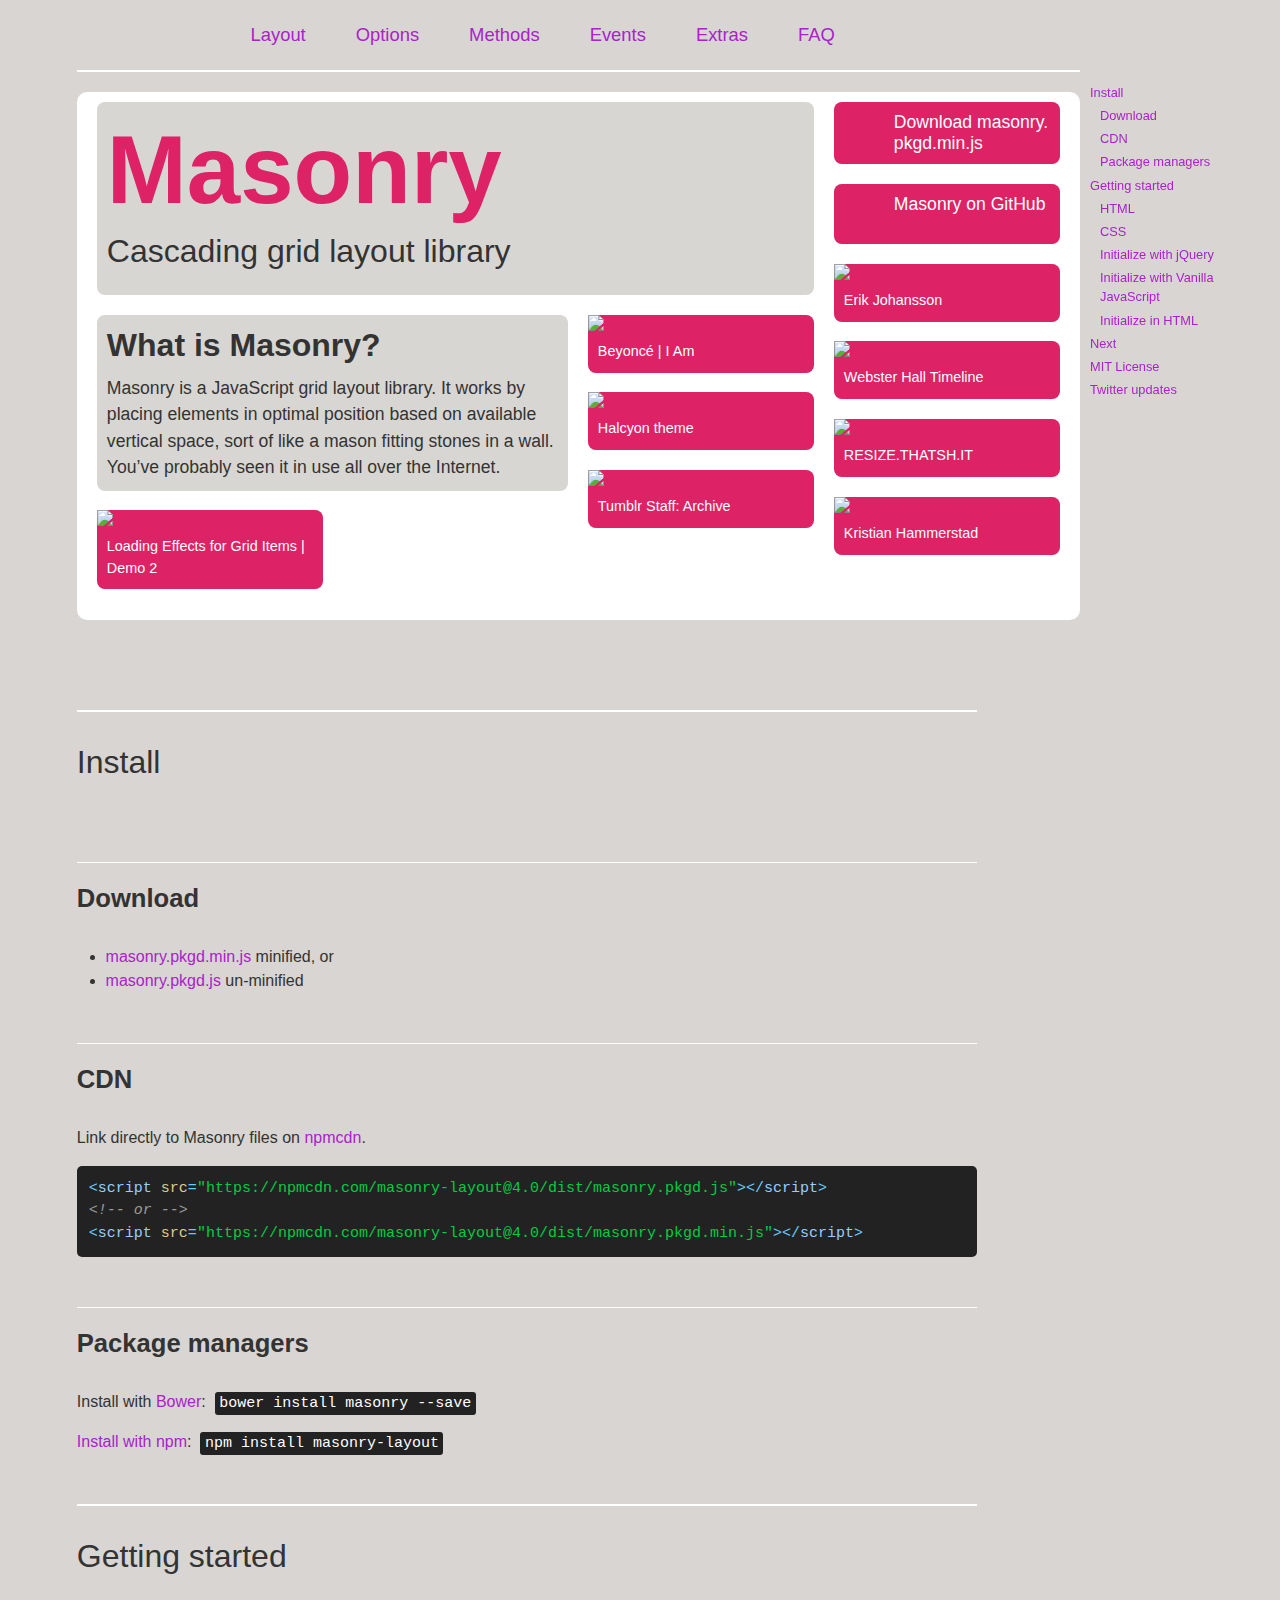
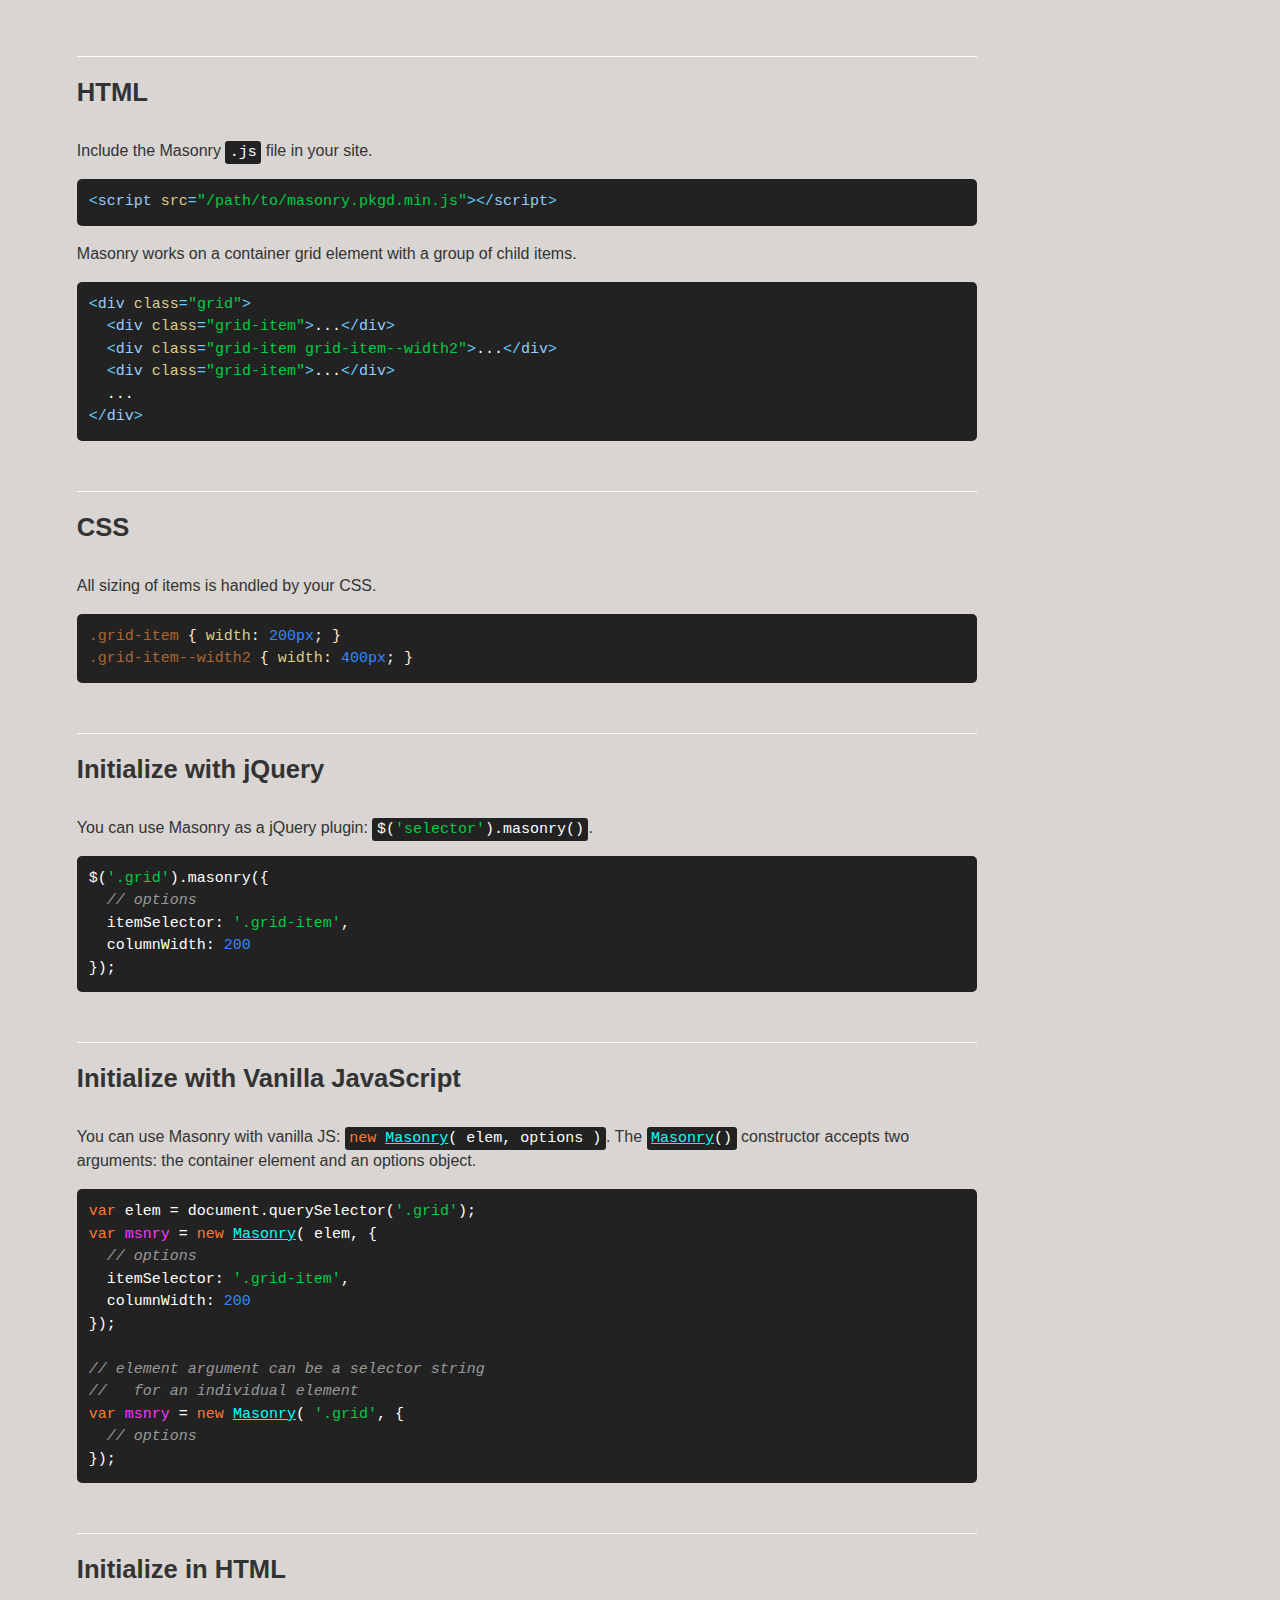
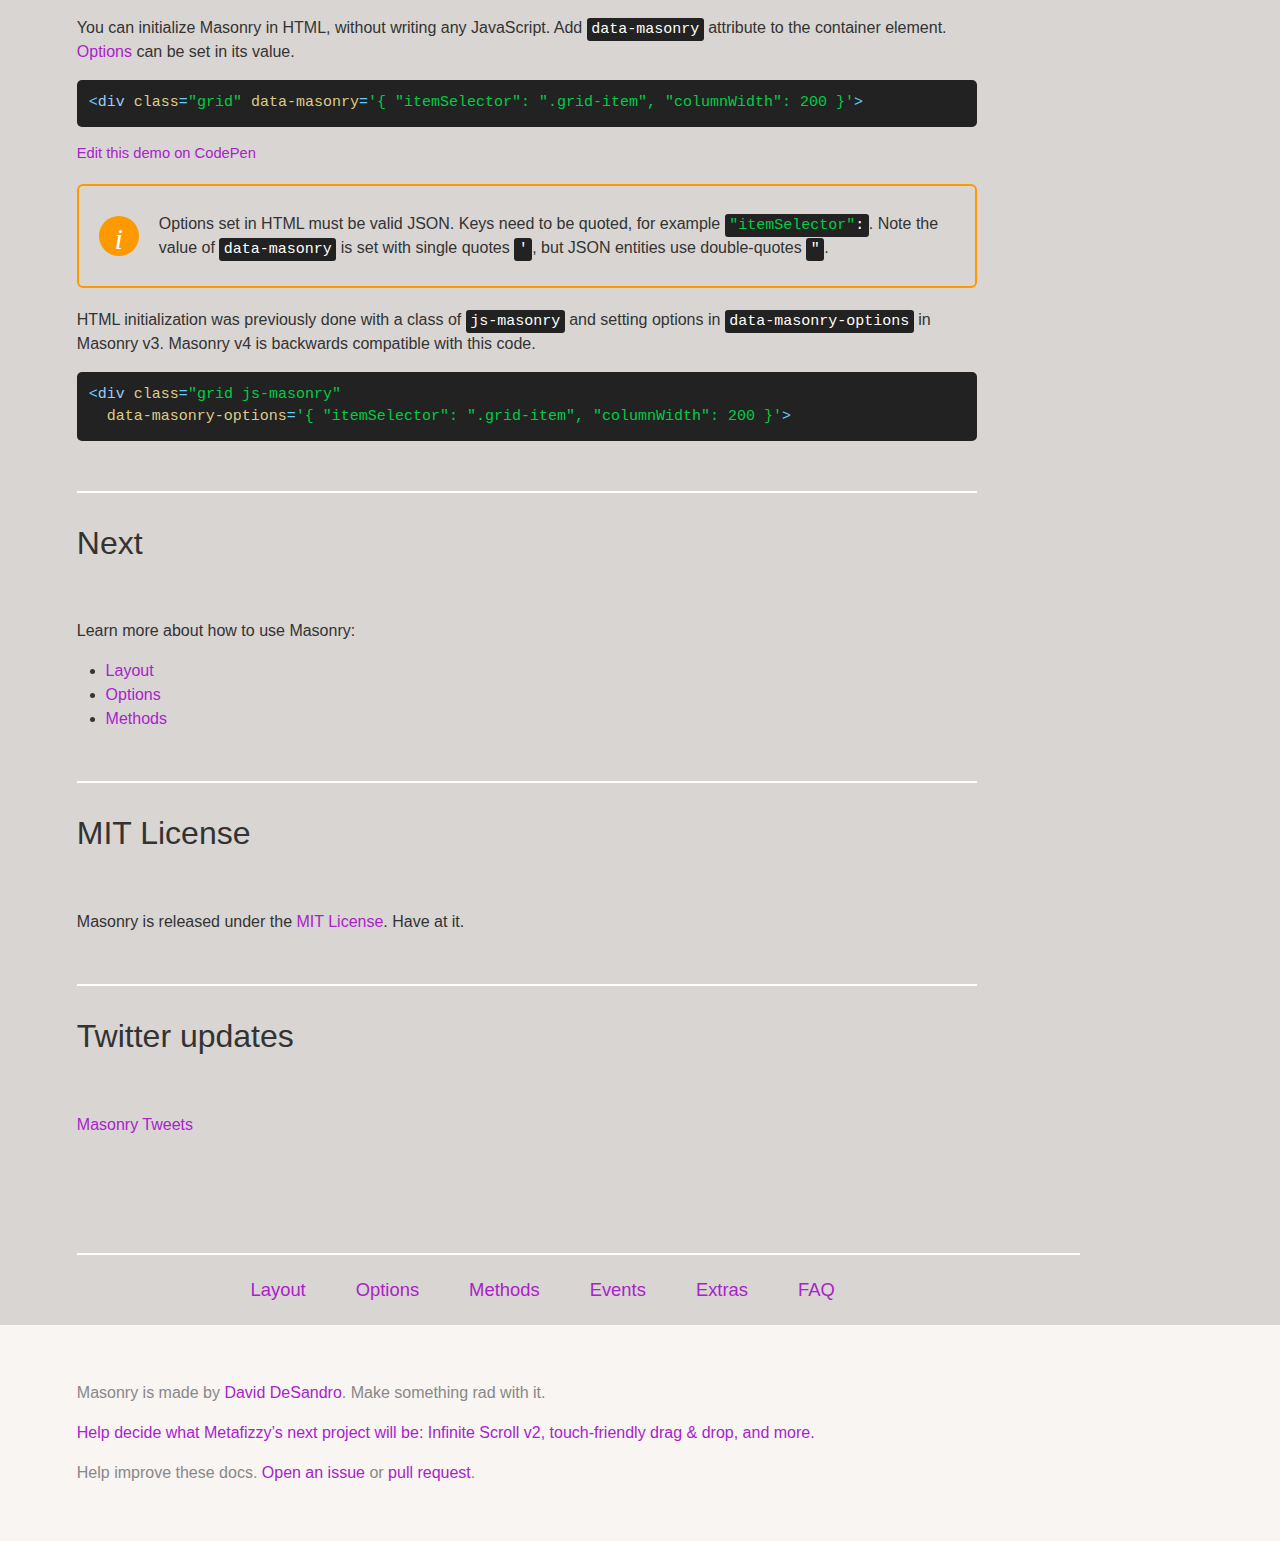
==== masonry-docs/masonry-docs/index.html @ 0791c3ae "mon portfolio" ====
<!doctype html>
<html class="export">
<head>
  <meta charset="utf-8">
  <meta http-equiv="X-UA-Compatible" content="IE=edge,chrome=1">
  <meta name="viewport" content="width=device-width">
  <meta name="description" content="Cascading grid layout library">

  <title>Masonry</title>

    <link rel="stylesheet" href="css/masonry-docs.css" media="screen">

</head>
<body class="page--index" data-page="index">

  <div class="site-nav">
    <div class="container">
      <ol class="site-nav__list">
        <li class="site-nav__item site-nav__item--homepage">
          <a href=".">Masonry</a></li>
        <li class="site-nav__item site-nav__item--layout">
          <a href="layout.html">Layout</a></li>
        <li class="site-nav__item site-nav__item--options">
          <a href="options.html">Options</a></li>
        <li class="site-nav__item site-nav__item--methods">
          <a href="methods.html">Methods</a></li>
        <li class="site-nav__item site-nav__item--events">
          <a href="events.html">Events</a></li>
        <li class="site-nav__item site-nav__item--extras">
          <a href="extras.html">Extras</a></li>
        <li class="site-nav__item site-nav__item--faq">
          <a href="faq.html">FAQ</a></li>
      </ol>
    </div>
  </div>

    <div class="hero" data-js-module="hero">
      <div class="container">
    
        <div class="hero-grid clearfix">
          <div class="hero-grid__grid-sizer"></div>
    
          <div class="hero-grid__item hero-grid__item--texty hero-grid__item--width3">
            <h1 class="hero__title">Masonry</h1>
            <p class="hero__tagline">Cascading grid layout library</p>
          </div>
    
          <div class="hero-grid__item">
            <a class="hero-grid__big-button" href="masonry.pkgd.min.js">
              <i class="icon icon-file-download"></i>
              Download masonry.&#x200B;pkgd.&#x200B;min.js
            </a>
          </div>
    
    
          <div class="hero-grid__item">
            <a class="hero-grid__big-button" href="https://github.com/desandro/masonry">
              <i class="icon icon-github"></i>
              Masonry on GitHub
            </a>
          </div>
    
          <div class="hero-grid__item hero-grid__item--texty hero-grid__item--width2">
            <h2 class="hero__what-is-title">What is Masonry?</h2>
            <p class="hero__what-is-description">Masonry is a JavaScript grid layout library. It works by placing elements in optimal position based on available vertical space, sort of like a mason fitting stones in a wall. You&#x2019;ve probably seen it in use all over the Internet.</p>
          </div>
    
        </div> 
    
      </div> 
    
    </div> 

  <div id="content" class="content container">


    <ul class="page-nav">
<li class="page-nav__item page-nav__item--h2"><a href="#install">Install</a></li>
<li class="page-nav__item page-nav__item--h3"><a href="#download">Download</a></li>
<li class="page-nav__item page-nav__item--h3"><a href="#cdn">CDN</a></li>
<li class="page-nav__item page-nav__item--h3"><a href="#package-managers">Package managers</a></li>
<li class="page-nav__item page-nav__item--h2"><a href="#getting-started">Getting started</a></li>
<li class="page-nav__item page-nav__item--h3"><a href="#html">HTML</a></li>
<li class="page-nav__item page-nav__item--h3"><a href="#css">CSS</a></li>
<li class="page-nav__item page-nav__item--h3"><a href="#initialize-with-jquery">Initialize with jQuery</a></li>
<li class="page-nav__item page-nav__item--h3"><a href="#initialize-with-vanilla-javascript">Initialize with Vanilla JavaScript</a></li>
<li class="page-nav__item page-nav__item--h3"><a href="#initialize-in-html">Initialize in HTML</a></li>
<li class="page-nav__item page-nav__item--h2"><a href="#next">Next</a></li>
<li class="page-nav__item page-nav__item--h2"><a href="#mit-license">MIT License</a></li>
<li class="page-nav__item page-nav__item--h2"><a href="#twitter-updates">Twitter updates</a></li>
</ul>



<h2 id="install">Install</h2>


<h3 id="download">Download</h3>

<ul>
  <li>
    <a href="masonry.pkgd.min.js">masonry.pkgd.min.js</a> minified, or
  </li>
  <li>
    <a href="masonry.pkgd.js">masonry.pkgd.js</a> un-minified
  </li>
</ul>


<h3 id="cdn">CDN</h3>

<p>Link directly to Masonry files on <a href="https://npmcdn.com">npmcdn</a>.</p>

<pre><code class="html"><span class="tag">&lt;<span class="title">script</span> <span class="attribute">src</span>=<span class="value">&quot;https://npmcdn.com/masonry-layout@4.0/dist/masonry.pkgd.js&quot;</span>&gt;</span><span class="undefined"></span><span class="tag">&lt;/<span class="title">script</span>&gt;</span>
<span class="comment">&lt;!-- or --&gt;</span>
<span class="tag">&lt;<span class="title">script</span> <span class="attribute">src</span>=<span class="value">&quot;https://npmcdn.com/masonry-layout@4.0/dist/masonry.pkgd.min.js&quot;</span>&gt;</span><span class="undefined"></span><span class="tag">&lt;/<span class="title">script</span>&gt;</span>
</code></pre>


<h3 id="package-managers">Package managers</h3>

<p>Install with <a href="http://bower.io">Bower</a>: &#xA0;<code>bower install masonry --save</code></p>

<p><a href="https://www.npmjs.com/package/masonry-layout">Install with npm</a>: &#xA0;<code>npm install masonry-layout</code></p>


<h2 id="getting-started">Getting started</h2>


<h3 id="html">HTML</h3>

<p>Include the Masonry <code>.js</code> file in your site.</p>

<pre><code class="html"><span class="tag">&lt;<span class="title">script</span> <span class="attribute">src</span>=<span class="value">&quot;/path/to/masonry.pkgd.min.js&quot;</span>&gt;</span><span class="undefined"></span><span class="tag">&lt;/<span class="title">script</span>&gt;</span>
</code></pre>

<p>Masonry works on a container grid element with a group of child items.</p>

<pre><code class="html"><span class="tag">&lt;<span class="title">div</span> <span class="attribute">class</span>=<span class="value">&quot;grid&quot;</span>&gt;</span>
  <span class="tag">&lt;<span class="title">div</span> <span class="attribute">class</span>=<span class="value">&quot;grid-item&quot;</span>&gt;</span>...<span class="tag">&lt;/<span class="title">div</span>&gt;</span>
  <span class="tag">&lt;<span class="title">div</span> <span class="attribute">class</span>=<span class="value">&quot;grid-item grid-item--width2&quot;</span>&gt;</span>...<span class="tag">&lt;/<span class="title">div</span>&gt;</span>
  <span class="tag">&lt;<span class="title">div</span> <span class="attribute">class</span>=<span class="value">&quot;grid-item&quot;</span>&gt;</span>...<span class="tag">&lt;/<span class="title">div</span>&gt;</span>
  ...
<span class="tag">&lt;/<span class="title">div</span>&gt;</span>
</code></pre>


<h3 id="css">CSS</h3>

<p>All sizing of items is handled by your CSS.</p>

<pre><code class="css"><span class="class">.grid-item</span> <span class="rules">{ <span class="rule"><span class="attribute">width</span>:<span class="value"> <span class="number">200px</span></span></span>; }</span>
<span class="class">.grid-item--width2</span> <span class="rules">{ <span class="rule"><span class="attribute">width</span>:<span class="value"> <span class="number">400px</span></span></span>; }</span>
</code></pre>


<h3 id="initialize-with-jquery">Initialize with jQuery</h3>

<p>You can use Masonry as a jQuery plugin:
  <code>$(<span class="string">&apos;selector&apos;</span>).masonry()</code>.</p>

<pre><code class="js">$(<span class="string">&apos;.grid&apos;</span>).masonry({
  <span class="comment">// options</span>
  itemSelector: <span class="string">&apos;.grid-item&apos;</span>,
  columnWidth: <span class="number">200</span>
});
</code></pre>


<h3 id="initialize-with-vanilla-javascript">Initialize with Vanilla JavaScript</h3>

<p>You can use Masonry with vanilla JS:
  <code><span class="keyword">new</span> <span class="masonry_keyword">Masonry</span>( elem, options )</code>.
  The <code><span class="masonry_keyword">Masonry</span>()</code> constructor accepts two arguments: the container element and an options object.</p>

<pre><code class="js"><span class="keyword">var</span> elem = <span class="built_in">document</span>.querySelector(<span class="string">&apos;.grid&apos;</span>);
<span class="keyword">var</span> <span class="masonry_var">msnry</span> = <span class="keyword">new</span> <span class="masonry_keyword">Masonry</span>( elem, {
  <span class="comment">// options</span>
  itemSelector: <span class="string">&apos;.grid-item&apos;</span>,
  columnWidth: <span class="number">200</span>
});

<span class="comment">// element argument can be a selector string</span>
<span class="comment">//   for an individual element</span>
<span class="keyword">var</span> <span class="masonry_var">msnry</span> = <span class="keyword">new</span> <span class="masonry_keyword">Masonry</span>( <span class="string">&apos;.grid&apos;</span>, {
  <span class="comment">// options</span>
});
</code></pre>


<h3 id="initialize-in-html">Initialize in HTML</h3>

<p>You can initialize Masonry in HTML, without writing any JavaScript. Add <code>data-masonry</code> attribute to the container element. <a href="options.html">Options</a> can be set in its value.</p>

<pre><code class="html"><span class="tag">&lt;<span class="title">div</span> <span class="attribute">class</span>=<span class="value">&quot;grid&quot;</span> <span class="attribute">data-masonry</span>=<span class="value">&apos;{ &quot;itemSelector&quot;: &quot;.grid-item&quot;, &quot;columnWidth&quot;: 200 }&apos;</span>&gt;</span>
</code></pre>

<p class="edit-demo">
    <a href="http://codepen.io/desandro/pen/vLeBLV">Edit this demo on CodePen</a>
</p>

<div class="call-out">
  <p>Options set in HTML must be valid JSON. Keys need to be quoted, for example <code><span class="string">&quot;itemSelector&quot;</span>:</code>. Note the value of <code>data-masonry</code> is set with single quotes <code>&apos;</code>, but JSON entities use double-quotes <code>&quot;</code>.</p>
</div>

<p>HTML initialization was previously done with a class of <code>js-masonry</code> and setting options in <code>data-masonry-options</code> in Masonry v3. Masonry v4 is backwards compatible with this code.</p>

<pre><code class="html"><span class="tag">&lt;<span class="title">div</span> <span class="attribute">class</span>=<span class="value">&quot;grid js-masonry&quot;</span>
  <span class="attribute">data-masonry-options</span>=<span class="value">&apos;{ &quot;itemSelector&quot;: &quot;.grid-item&quot;, &quot;columnWidth&quot;: 200 }&apos;</span>&gt;</span>
</code></pre>

<h2 id="next">Next</h2>

<p>Learn more about how to use Masonry:</p>

<ul>
  <li><a href="layout.html">Layout</a></li>
  <li><a href="options.html">Options</a></li>
  <li><a href="methods.html">Methods</a></li>
</ul>


<h2 id="mit-license">MIT License</h2>

<p>Masonry is released under the <a href="http://desandro.mit-license.org/">MIT License</a>. Have at it.</p>



<h2 id="twitter-updates">Twitter updates</h2>

<p><a class="twitter-timeline" href="https://twitter.com/search?q=masonry+from%3Ametafizzyco%2C+OR+from%3Adesandro" data-widget-id="502211983844704256">Masonry Tweets</a></p>
<script>!function(d,s,id){var js,fjs=d.getElementsByTagName(s)[0],p=/^http:/.test(d.location)?'http':'https';if(!d.getElementById(id)){js=d.createElement(s);js.id=id;js.src=p+"://platform.twitter.com/widgets.js";fjs.parentNode.insertBefore(js,fjs);}}(document,"script","twitter-wjs");</script>

<div id="notification"></div>

  </div>

  <div class="site-nav">
    <div class="container">
      <ol class="site-nav__list">
        <li class="site-nav__item site-nav__item--homepage">
          <a href=".">Masonry</a></li>
        <li class="site-nav__item site-nav__item--layout">
          <a href="layout.html">Layout</a></li>
        <li class="site-nav__item site-nav__item--options">
          <a href="options.html">Options</a></li>
        <li class="site-nav__item site-nav__item--methods">
          <a href="methods.html">Methods</a></li>
        <li class="site-nav__item site-nav__item--events">
          <a href="events.html">Events</a></li>
        <li class="site-nav__item site-nav__item--extras">
          <a href="extras.html">Extras</a></li>
        <li class="site-nav__item site-nav__item--faq">
          <a href="faq.html">FAQ</a></li>
      </ol>
    </div>
  </div>

  <div class="site-footer">
  
    <div class="container">
        <p class="site-footer__copy">
          Masonry is made by <a href="http://desandro.com">David DeSandro</a>.
          Make something rad with it.
        </p>
  
  
      <p class="site-footer__copy"><a href="https://github.com/metafizzy/next-project/issues">Help decide what Metafizzy&#x2019;s next project will be: Infinite Scroll v2, touch-friendly drag &amp; drop, and more.</a></p>
  
      <p class="site-footer__copy">Help improve these docs.
        <a href="https://github.com/desandro/masonry-docs/issues/">Open an issue</a> or
        <a href="https://github.com/desandro/masonry-docs/blob/master/content/index.mustache">pull request</a>.</p>
  
    </div>
  
  </div>

  <script src="js/masonry-docs.min.js"></script>


</body>
</html>
---- masonry-docs/masonry-docs/css/masonry-docs.css ----
/*! normalize.css v3.0.3 | MIT License | github.com/necolas/normalize.css */

/**
 * 1. Set default font family to sans-serif.
 * 2. Prevent iOS and IE text size adjust after device orientation change,
 *    without disabling user zoom.
 */

html {
  font-family: sans-serif; /* 1 */
  -ms-text-size-adjust: 100%; /* 2 */
  -webkit-text-size-adjust: 100%; /* 2 */
}

/**
 * Remove default margin.
 */

body {
  margin: 0;
}

/* HTML5 display definitions
   ========================================================================== */

/**
 * Correct `block` display not defined for any HTML5 element in IE 8/9.
 * Correct `block` display not defined for `details` or `summary` in IE 10/11
 * and Firefox.
 * Correct `block` display not defined for `main` in IE 11.
 */

article,
aside,
details,
figcaption,
figure,
footer,
header,
hgroup,
main,
menu,
nav,
section,
summary {
  display: block;
}

/**
 * 1. Correct `inline-block` display not defined in IE 8/9.
 * 2. Normalize vertical alignment of `progress` in Chrome, Firefox, and Opera.
 */

audio,
canvas,
progress,
video {
  display: inline-block; /* 1 */
  vertical-align: baseline; /* 2 */
}

/**
 * Prevent modern browsers from displaying `audio` without controls.
 * Remove excess height in iOS 5 devices.
 */

audio:not([controls]) {
  display: none;
  height: 0;
}

/**
 * Address `[hidden]` styling not present in IE 8/9/10.
 * Hide the `template` element in IE 8/9/10/11, Safari, and Firefox < 22.
 */

[hidden],
template {
  display: none;
}

/* Links
   ========================================================================== */

/**
 * Remove the gray background color from active links in IE 10.
 */

a {
  background-color: transparent;
}

/**
 * Improve readability of focused elements when they are also in an
 * active/hover state.
 */

a:active,
a:hover {
  outline: 0;
}

/* Text-level semantics
   ========================================================================== */

/**
 * Address styling not present in IE 8/9/10/11, Safari, and Chrome.
 */

abbr[title] {
  border-bottom: 1px dotted;
}

/**
 * Address style set to `bolder` in Firefox 4+, Safari, and Chrome.
 */

b,
strong {
  font-weight: bold;
}

/**
 * Address styling not present in Safari and Chrome.
 */

dfn {
  font-style: italic;
}

/**
 * Address variable `h1` font-size and margin within `section` and `article`
 * contexts in Firefox 4+, Safari, and Chrome.
 */

h1 {
  font-size: 2em;
  margin: 0.67em 0;
}

/**
 * Address styling not present in IE 8/9.
 */

mark {
  background: #ff0;
  color: #000;
}

/**
 * Address inconsistent and variable font size in all browsers.
 */

small {
  font-size: 80%;
}

/**
 * Prevent `sub` and `sup` affecting `line-height` in all browsers.
 */

sub,
sup {
  font-size: 75%;
  line-height: 0;
  position: relative;
  vertical-align: baseline;
}

sup {
  top: -0.5em;
}

sub {
  bottom: -0.25em;
}

/* Embedded content
   ========================================================================== */

/**
 * Remove border when inside `a` element in IE 8/9/10.
 */

img {
  border: 0;
}

/**
 * Correct overflow not hidden in IE 9/10/11.
 */

svg:not(:root) {
  overflow: hidden;
}

/* Grouping content
   ========================================================================== */

/**
 * Address margin not present in IE 8/9 and Safari.
 */

figure {
  margin: 1em 40px;
}

/**
 * Address differences between Firefox and other browsers.
 */

hr {
  box-sizing: content-box;
  height: 0;
}

/**
 * Contain overflow in all browsers.
 */

pre {
  overflow: auto;
}

/**
 * Address odd `em`-unit font size rendering in all browsers.
 */

code,
kbd,
pre,
samp {
  font-family: monospace, monospace;
  font-size: 1em;
}

/* Forms
   ========================================================================== */

/**
 * Known limitation: by default, Chrome and Safari on OS X allow very limited
 * styling of `select`, unless a `border` property is set.
 */

/**
 * 1. Correct color not being inherited.
 *    Known issue: affects color of disabled elements.
 * 2. Correct font properties not being inherited.
 * 3. Address margins set differently in Firefox 4+, Safari, and Chrome.
 */

button,
input,
optgroup,
select,
textarea {
  color: inherit; /* 1 */
  font: inherit; /* 2 */
  margin: 0; /* 3 */
}

/**
 * Address `overflow` set to `hidden` in IE 8/9/10/11.
 */

button {
  overflow: visible;
}

/**
 * Address inconsistent `text-transform` inheritance for `button` and `select`.
 * All other form control elements do not inherit `text-transform` values.
 * Correct `button` style inheritance in Firefox, IE 8/9/10/11, and Opera.
 * Correct `select` style inheritance in Firefox.
 */

button,
select {
  text-transform: none;
}

/**
 * 1. Avoid the WebKit bug in Android 4.0.* where (2) destroys native `audio`
 *    and `video` controls.
 * 2. Correct inability to style clickable `input` types in iOS.
 * 3. Improve usability and consistency of cursor style between image-type
 *    `input` and others.
 */

button,
html input[type="button"], /* 1 */
input[type="reset"],
input[type="submit"] {
  -webkit-appearance: button; /* 2 */
  cursor: pointer; /* 3 */
}

/**
 * Re-set default cursor for disabled elements.
 */

button[disabled],
html input[disabled] {
  cursor: default;
}

/**
 * Remove inner padding and border in Firefox 4+.
 */

button::-moz-focus-inner,
input::-moz-focus-inner {
  border: 0;
  padding: 0;
}

/**
 * Address Firefox 4+ setting `line-height` on `input` using `!important` in
 * the UA stylesheet.
 */

input {
  line-height: normal;
}

/**
 * It's recommended that you don't attempt to style these elements.
 * Firefox's implementation doesn't respect box-sizing, padding, or width.
 *
 * 1. Address box sizing set to `content-box` in IE 8/9/10.
 * 2. Remove excess padding in IE 8/9/10.
 */

input[type="checkbox"],
input[type="radio"] {
  box-sizing: border-box; /* 1 */
  padding: 0; /* 2 */
}

/**
 * Fix the cursor style for Chrome's increment/decrement buttons. For certain
 * `font-size` values of the `input`, it causes the cursor style of the
 * decrement button to change from `default` to `text`.
 */

input[type="number"]::-webkit-inner-spin-button,
input[type="number"]::-webkit-outer-spin-button {
  height: auto;
}

/**
 * 1. Address `appearance` set to `searchfield` in Safari and Chrome.
 * 2. Address `box-sizing` set to `border-box` in Safari and Chrome.
 */

input[type="search"] {
  -webkit-appearance: textfield; /* 1 */
  box-sizing: content-box; /* 2 */
}

/**
 * Remove inner padding and search cancel button in Safari and Chrome on OS X.
 * Safari (but not Chrome) clips the cancel button when the search input has
 * padding (and `textfield` appearance).
 */

input[type="search"]::-webkit-search-cancel-button,
input[type="search"]::-webkit-search-decoration {
  -webkit-appearance: none;
}

/**
 * Define consistent border, margin, and padding.
 */

fieldset {
  border: 1px solid #c0c0c0;
  margin: 0 2px;
  padding: 0.35em 0.625em 0.75em;
}

/**
 * 1. Correct `color` not being inherited in IE 8/9/10/11.
 * 2. Remove padding so people aren't caught out if they zero out fieldsets.
 */

legend {
  border: 0; /* 1 */
  padding: 0; /* 2 */
}

/**
 * Remove default vertical scrollbar in IE 8/9/10/11.
 */

textarea {
  overflow: auto;
}

/**
 * Don't inherit the `font-weight` (applied by a rule above).
 * NOTE: the default cannot safely be changed in Chrome and Safari on OS X.
 */

optgroup {
  font-weight: bold;
}

/* Tables
   ========================================================================== */

/**
 * Remove most spacing between table cells.
 */

table {
  border-collapse: collapse;
  border-spacing: 0;
}

td,
th {
  padding: 0;
}

/* colors

light gray #D8D5D2
dark gray #333
purple #A2C
red #D26
*/

* {
  -webkit-box-sizing: border-box;
     -moz-box-sizing: border-box;
          box-sizing: border-box;
}

/* font-size on html for rem*/
html {
  font-family: Texta, sans-serif;
  font-size: 17px;
  line-height: 1.5;
}

html.export {
  font-family: sans-serif;
  font-size: 15px;
}


body {
  color: #333;
  background: #D8D5D2;
}

/* ---- links ---- */

a,
a code {
  color: #A2C;
  text-decoration: none;
}

a:hover,
a:hover code {
  color: #D26;
}


/* ---- headers ---- */

h1, h2, h3, h4 {
  line-height: 1.25;
}

/* ---- lists ---- */

ul, ol {
  padding-left: 1.8em;
}

/* ---- code ---- */

pre, code {
  font-family: Consolas, Menlo, monospace;
  font-size: 14px;
}

@media screen and ( min-width: 768px ) {

  html {
    font-size: 19px;
  }

  html.export { font-size: 16px; }

  pre, code, kbd {
    font-size: 15px;
  }

}


/* Code
------------------------- */

pre, code {
  background: #222;
  color: white;
}

pre {
  padding: 0.8em;
  border-radius: 5px;
  white-space: pre-wrap;
}

code {
  padding: 0.2em 0.3em;
  line-height: 1.2;
  border-radius: 3px;
}
pre code {
  padding: 0;
  line-height: 1.5;
  background: none;
}

a code {
  background: #A2C;
  color: white;
}

a:hover code {
  color: white;
  background: #D26;
}

code .string,
code .tag .value { color: #0C4; }
code .number, /* integer */
code .cp, /* doctype */
code .literal { color: #38F; } /*boolean*/
code .keyword { color: #F73; } /* keyword */
code .kd, /* storage */
code .attribute { color: #DC8; } /* markup attribute */
code .title { color: #9CF; }
code .params { color: #98D; }
code .p  { color: #EDB; } /* punctuation */
code .o  { color: #F63; }   /* operator */
code .nb { color: #AA97AC;} /* support */

/* comment */
code .comment { color: #999; font-style: italic; }

code .tag { color: #6CF; } /* Markup open tag */

code .id { color: #ABC; } /* css id */
code .class { color: #A63; }  /* CSS class */
code .rules { color: #FED; }
code .m  { color: #DE8E50; } /* CSS value */
code .nd { color: #9FAD7E; } /* CSS pseudo selector */
code .hexcolor { color: #F63; }
code .at_rule { color: #088; }

/* masonry keywords */
code .masonry_var { color: #F3F; }
code .jquery_var { color: #DF8; }
code .masonry_keyword { color: #0FF; text-decoration: underline; }

/* content
------------------------- */

.content {
  padding-top: 20px;
  padding-bottom: 20px;
}

/* ---- typography ---- */

.content h1 {
  font-size: 3.4rem;
}

.content h2 {
  font-size: 2.0rem;
  font-weight: 400;
  padding: 30px 0;
  border-top: 2px solid white;
  margin-top: 50px;
}

.content h2:target {
  padding-left: 0.5em;
  background: #D26;
  color: white;
}

.content h3 {
  font-size: 1.6rem;
  border-top: 1px solid white;
  padding-top: 20px;
  margin-top: 50px;
  margin-bottom: 30px;
}


@media screen and ( min-width: 768px ) {

  .content > * {
    max-width: 900px;
  }

  /* stuff that can go wide */
  .content > .example {
    max-width: none;
  }

}

/* ---- demos ---- */

.demo .masonry,
.demo.masonry {
  background: white;
  border-radius: 5px;
}

.demo .button {
  margin-bottom: 0.8em;
}

/* ---- fit width ---- */

#fit-width {
  border: 2px solid white;
  border-radius: 6px;
}

#fit-width .masonry {
  margin: 10px auto;
}

/* ---- counting ---- */

.masonry.counting {
  counter-reset: item;
}

.masonry.counting .item:before {
  counter-increment: item;
  content: counter(item);
  display: block;
  color: white;
  padding-top: 0.2em;
  text-align: center;
  font-size: 18px;
}

/* ---- measurement demos ---- */

#gutter-opt-demo2 .item {
  margin-bottom: 10px;
}

/* responive column width */
.masonry.masonry--percent-width .grid-sizer { width: 20%; }
.masonry.masonry--percent-width .item { width: 20%; }
.masonry.masonry--percent-width .item.w2,
.masonry.masonry--percent-width .item.w3 { width: 40%; }

#row-height-demo2 .grid-sizer {
  height: 60px;
}

#gutter-opt-demo3 .gutter-sizer {
  width: 3%;
}

/* ---- stamp ---- */

.has-stamp {
  position: relative;
}

#stamp-demo .stamp {
  right: 10%;
  top: 10px;
  width: 35%;
  height: 70px;
}

#stamp-demo .item { opacity: 0.8; }

/* ---- animate-item-size ---- */

/* item is invisible, but used for layout */
.masonry.animate-item-size-demo .item,
.masonry.animate-item-size-demo .item-content {
  width: 60px;
  height: 60px;
}

.masonry.animate-item-size-demo .item {
  border: none;
  background: transparent;
}

/* item-content is visible, and transitions size */
.animate-item-size-demo .item-content {
  width: 60px;
  height: 60px;
  background: #D26;
  border: 2px solid #333;
  border-color: hsla(0, 0%, 0%, 0.5);
  border-radius: 5px;
  -webkit-transition: width 0.4s, height 0.4s;
     -moz-transition: width 0.4s, height 0.4s;
       -o-transition: width 0.4s, height 0.4s;
          transition: width 0.4s, height 0.4s;
}

.animate-item-size-demo .item:hover .item-content {
  border-color: white;
  background: #A2C;
}

/* both item and item content change size */
.animate-item-size-demo .item.is-expanded,
.animate-item-size-demo .item.is-expanded .item-content {
  width: 180px;
  height: 120px;
}

.animate-item-size-demo .item.is-expanded {
  z-index: 2;
}

.animate-item-size-demo .item.is-expanded .item-content {
  background: #F90;
}


/* ---- animate item size responsive ---- */

#animate-item-size-responsive .item,
#animate-item-size-responsive .grid-sizer {
  width: 20%;
}

#animate-item-size-responsive .item-content {
  width:  100%;
  height: 100%;
}

/* item has expanded size */
#animate-item-size-responsive .item.is-expanded {
  width: 60%;
}

/* web fonts
------------------------- */

/*@import url("//hello.myfonts.net/count/2d333f");*/

/*
  Just use WOFF2 and WOFF for webfonts
  http://css-tricks.com/snippets/css/using-font-face/ */

/* Texta Heavy */
@font-face {
  font-family: 'Texta';
  font-weight: bold;
  font-style: normal;
  src: url('../fonts/2D333F_0_0.woff2') format('woff2'),
    url('../fonts/2D333F_0_0.woff') format('woff');
}

/* Texta Italic */
@font-face {
  font-family: 'Texta';
  font-weight: normal;
  font-style: italic;
  src: url('../fonts/2D333F_1_0.woff2') format('woff2'),
    url('../fonts/2D333F_1_0.woff') format('woff');
}

/* Texta Regular */
@font-face {
  font-family: 'Texta';
  src: url('../fonts/2D333F_2_0.woff2') format('woff2'),
    url('../fonts/2D333F_2_0.woff') format('woff');
}

@font-face {
	font-family: 'icomoon';
	src:url('../fonts/icomoon.eot');
	src:url('../fonts/icomoon.eot?#iefix') format('embedded-opentype'),
		url('../fonts/icomoon.woff') format('woff'),
		url('../fonts/icomoon.ttf') format('truetype'),
		url('../fonts/icomoon.svg#icomoon') format('svg');
	font-weight: normal;
	font-style: normal;
}

/* Use the following CSS code if you want to use data attributes for inserting your icons */
[data-icon]:before {
	font-family: 'icomoon';
	content: attr(data-icon);
	speak: none;
	font-weight: normal;
	font-variant: normal;
	font-style: normal;
	text-transform: none;
	line-height: 1;
	-webkit-font-smoothing: antialiased;
}

/* Use the following CSS code if you want to have a class per icon */
/*
Instead of a list of all class selectors,
you can use the generic selector below, but it's slower:
[class*="icon-"] {
*/
.icon {
	font-family: 'icomoon';
	speak: none;
	font-style: normal;
	font-weight: normal;
	font-variant: normal;
	text-transform: none;
	line-height: 1;
	-webkit-font-smoothing: antialiased;
}
.icon-file-download:before {
	content: "\e001";
}
.icon-folder-download:before {
	content: "\e002";
}
.icon-github:before {
	content: "\e000";
}

/* ---- desktop  ---- */

@media screen and ( min-width: 960px ) {

  /* first primary content not used on homepage */
  .index-page #content > .primary-content:first-child {
    border-top: none;
    padding-top: 0;
  }

}

/* ---- #content ---- */


/* ---- row ---- */

.row .cell {
  margin-bottom: 0.8em;
}

/* clearfix */
.row:after {
  content: ' ';
  display: block;
  clear: both;
}

.row4 .cell {
  float: left;
  width: 48%;
  margin-right: 2%;
}

/* tablet-ish */
@media screen and ( min-width: 800px ) {

  .row {
    margin-bottom: 0.8em;
  }

  /* two column by default*/
  .row .cell {
    float: left;
    width: 48.75%;
    margin-right: 2.5%;
    margin-bottom: 0;
  }
  /* IE8 doesn't support :last-child */
  .lt-ie9 .row .cell { margin-right: 1.5%; }

  /* no margin */
/*  .example.row .cell {
    width: 50%;
    margin-right: 0;
  }*/

  /* three column */
  .row3 .cell {
    width: 31.6%;
  }

  /* four column */
  .row4 .cell {
    width: 23.1%;
  }

  .row .cell:last-child {
    margin-right: 0;
  }

}





/* ---- instruction ---- */

.instruction {
  font-size: 18px;
  margin-bottom: 0.2em;
  color: #888;
}

/* ---- notification ---- */

#notification {
  display: none; /* hide by default */
  position: fixed;
  z-index: 20; /* above most stuff */
  bottom: 0px;
  right: 0px;
  background: #A2C;
  padding: 0.5em;
  color: white;
  font-size: 20px;
  pointer-events: none;
}

/* animate-item-size-item
------------------------- */

.animate-item-size-item {
  float: left;
}

/* animate-item-size-item is invisible, but used for layout */
.animate-item-size-item,
.animate-item-size-item__content {
  width: 60px;
  height: 60px;
}

/* animate-item-size-item__content is visible, and transitions size */
.animate-item-size-item__content {
  background: #D26;
  border: 2px solid #333;
  border-color: hsla(0, 0%, 0%, 0.7);
  border-radius: 5px;
  -webkit-transition: width 0.4s, height 0.4s;
          transition: width 0.4s, height 0.4s;
}

.animate-item-size-item:hover .animate-item-size-item__content {
  border-color: white;
  background: #A2C;
  cursor: pointer;
}

/* both animate-item-size-item and animate-item-size-item content change size */
.animate-item-size-item.is-expanded,
.animate-item-size-item.is-expanded .animate-item-size-item__content {
  width: 180px;
  height: 120px;
}

.animate-item-size-item.is-expanded {
  z-index: 2;
}

.animate-item-size-item.is-expanded .animate-item-size-item__content {
  background: #F90;
}

/* ---- responsive ---- */

.grid--animate-item-size-responsive .animate-item-size-item,
.grid--animate-item-size-responsive .grid-sizer {
  width: 20%;
}

.grid--animate-item-size-responsive .animate-item-size-item__content,
.grid--animate-item-size-responsive .animate-item-size-item.is-expanded .animate-item-size-item__content {
  width: 100%;
  height: 100%;
}

/* item has expanded size */
.grid--animate-item-size-responsive .animate-item-size-item.is-expanded {
  width: 60%;
}

/* bootstrap 3
------------------------- */

.bootstrap-3__container-fluid {
  padding-right: 15px;
  padding-left: 15px;
  margin-right: auto;
  margin-left: auto;
}

.bootstrap-3__col-xs-4,
.bootstrap-3__col-xs-6,
.bootstrap-3__col-xs-8,
.bootstrap-3__col-xs-12 {
  padding-right: 15px;
  padding-left: 15px;
}

.bootstrap-3__col-xs-4 { width: 33.333%; }
.bootstrap-3__col-xs-6 { width: 50%; }
.bootstrap-3__col-xs-8 { width: 66.666%; }

.bootstrap-3__grid-item-content {
  height: 100px;
  background: #D26;
  border: 2px solid hsla(0, 0%, 0%, 0.5);
  border-radius: 5px;
}

.bootstrap-3__grid-item-content--height2 { height: 200px; }

/* sm */
@media (min-width: 768px) {
  .bootstrap-3__col-sm-4 { width: 33.333%; }
  .bootstrap-3__col-sm-8 { width: 66.666%; }
}

/* md */
@media (min-width: 992px) {
  .bootstrap-3__col-md-3 { width: 25%; }
  .bootstrap-3__col-md-6 { width: 50%; }
}

/* button
------------------------- */

.button {
  display: inline-block;
  padding: 5px 15px;
  margin-bottom: 10px;
  background: #A2C;
  border: none;
  border-radius: 7px;
  background-image: linear-gradient( to bottom, hsla(0, 0%, 0%, 0), hsla(0, 0%, 0%, 0.2) );
  color: white;
  font-weight: 500;
  cursor: pointer;
}

.button:hover {
  background-color: #C2E;
}

.button:active,
.button.is-checked,
.button.is-selected {
  background-color: #D26;
}

.button:active {
  box-shadow: inset 0 1px 10px hsla(0, 0%, 0%, 0.8);
}

/* hide radio inputs */
.button input[type="radio"] { display: none; }

/* ---- button-group ---- */

.button-group:after {
  content: '';
  display: block;
  clear: both;
}

.button-group .button {
  float: left;
  border-radius: 0;
  margin-right: 1px;
}

.button-group .button:first-child { border-radius: 0.5em 0 0 0.5em; }
.button-group .button:last-child { border-radius: 0 0.5em 0.5em 0; }

/* call out
------------------------- */

.call-out {
  border-top: 2px solid #F90;
  border-bottom: 2px solid #F90;
  padding-left: 40px;
  position: relative;
  margin: 20px 0;
}

/* (i) */
.call-out:before {
  content: 'i';
  display: block;
  width: 20px;
  height: 20px;
  position: absolute;
  left: 5px;
  top: 20px;
  background: #F90;
  border-radius: 50%;
  text-align: center;
  color: white;
  font-family: Consolas, Georgia, serif;
  font-style: italic;
}

.call-out h2 {
  margin-top: 0;
  padding-top: 10px;
  border-top: none;
}

.call-out--chill { border-color: #1FB; }
.call-out--chill:before { background: #1FB; }

@media screen and (min-width: 768px) {

  .call-out {
    border: 2px solid #F90;
    padding: 10px 20px 10px 80px;
    border-radius: 6px;
    position: relative;
    margin: 20px 0;
  }

  .call-out--chill { border-color: #1FB; }

  .call-out:before {
    width: 40px;
    height: 40px;
    left: 20px;
    top: 30px;
    font-size: 1.9em;
    line-height: 46px;
  }

}

/* container
------------------------- */

.container {
  margin-left: 10px;
  margin-right: 10px;
  max-width: 1200px;
}

@media screen and ( min-width: 1100px ) {
  
  .container {
    margin-left: 6%;
    margin-right: 200px;
  }

}

/* duo
two columns for large devices
------------------------- */

/* clearfix */
.duo:after {
  content: '';
  display: block;
  clear: both;
}

.duo__cell {
  margin-bottom: 10px;
}

@media screen and ( min-width: 768px ) {

  .duo__cell {
    float: left;
    width: 48.5%;
  }

  .duo__cell:first-child {
    margin-right: 3%;
  }

}

/* edit-demo
------------------------- */

.edit-demo {
  clear: both;
  font-size: 0.92em;
}

/* example
------------------------- */

.example pre {
  margin-top: 0;
}

.example__demo--fit-width {
  border: 2px solid white;
  border-radius: 5px;
}

/* grid
------------------------- */

.grid {
  background: white;
  border-radius: 5px;
}

/* clearfix */
.grid:after {
  content: '';
  display: block;
  clear: both;
}

/* ---- banner ---- */

.grid--has-banner {
  position: relative;
}

.static-banner {
  position: absolute;
  left: 10px;
  top: 10px;
  padding: 5px 15px;
  color: white;
  background: #A2C;
  z-index: 2; /* above items */
}

/* ---- centered ---- */

.grid--centered {
  margin: 10px auto;
}

/* ---- counting ---- */

.grid--counting {
  counter-reset: grid-item;
}

.grid--counting .grid-item:before {
  counter-increment: grid-item;
  content: counter(grid-item);
  display: block;
  color: white;
  padding-top: 0.2em;
  text-align: center;
  font-size: 1.1rem;
}

/* ---- stamp ---- */

.grid--has-stamp { position: relative; }

/* ---- grid--fixed-width ---- */

.grid--fixed-width {
  width: 320px;
}

/* grid-image-item
------------------------- */

.grid-image-item,
.grid--images .grid-sizer { width: 33.33%; }

.grid-image-item {
  float: left;
}

.grid-image-item img {
  display: block;
  max-width: 100%;
}

/* grid-item
------------------------- */

.grid-item {
  width: 80px;
  height: 60px;
  float: left;
  background: #D26;
  border: 2px solid #333;
  border-color: hsla(0, 0%, 0%, 0.5);
  border-radius: 5px;
}

.grid-item--width2 { width:  160px; }
.grid-item--width3 { width:  240px; }

.grid-item--height2 { height: 100px; }
.grid-item--height3 { height: 140px; }
.grid-item--height4 { height: 180px; }

.grid-item--gigante {
  width: 240px;
  height: 180px;
  background: #F90;
  z-index: 2; /* keep it above other items */
}

/* ---- clickable ---- */

.grid--clickable .grid-item:hover {
  border-color: white;
  background: #A2C;
  cursor: pointer;
}

/* ---- fluid-5-col ---- */

.grid--fluid-5-col .grid-sizer,
.grid--fluid-5-col .grid-item { width: 20%; }

.grid--fluid-5-col .grid-item--width2,
.grid--fluid-5-col .grid-item--width3 {
  width: 40%;
}

/* ---- gutter ---- */

.grid--gutter .grid-item--width2 { width: 170px; }
.grid--gutter .grid-item--width3 { width: 260px; }

.grid--gutter-bottom .grid-item { margin-bottom: 10px; }

/* ---- grid--fluid-gutter ---- */

.grid--fluid-gutter .grid-item,
.grid--fluid-gutter .grid-sizer {
  width: 22%;
}

.grid--fluid-gutter .gutter-sizer {
  width: 4%;
}

.grid--fluid-gutter .grid-item--width2,
.grid--fluid-gutter .grid-item--width3 {
  width: 48%;
}

/* hero
------------------------- */

.hero-grid {
  padding: 10px 1%;
  margin: 20px 0;
  background: white;
  border-radius: 10px;
}

/* necessary for proper sizing with margins */
.hero-grid__grid-sizer {
  position: absolute;
}

.hero-grid__item,
.hero-grid__grid-sizer {
  width: 47%;
  margin: 0 1% 20px 1%;
}

.hero-grid__gutter-sizer {
  width: 2%;
}

.hero-grid__item {
  float: left;
  border-radius: 8px;
  background: #D8D6D2;
  margin-bottom: 20px;
}

/* ----  ---- */

.hero__title {
  margin: 0;
  line-height: 1.2;
  font-size: 3rem;
  color: #D26;
}

.hero__tagline {
  font-size: 1.4rem;
  margin: 0 0 10px;
}

/* ---- texty ---- */

.hero-grid__item--texty {
  padding: 10px;
}

.hero-grid__item--width2,
.hero-grid__item--width3 {
  width: 96%;
}

/* ---- ---- */

.hero-grid__big-button {
  position: relative;
  display: block;
  padding: 10px;
  background: #D26;
  color: white;
  border-radius: 8px;
  font-size: 1.1rem;
  line-height: 1.2;
}

.hero-grid__big-button:hover {
  background: #A2C;
  color: white;
}

/* ----  ---- */

.hero__what-is-title {
  margin: 0 0 10px;
}

.hero__what-is-description {
  margin: 0;
}

/* ---- .hero-grid__example-link ---- */

.hero__example-link {
  display: block;
  background: #D26;
  border-radius: 8px;
  color: white;
}

.hero__example-link:hover {
  background: #A2C;
  color: white;
}

.hero__example-link__img {
  display: block;
  width: 100%;
  margin: 0;
}

.hero__example-link__title {
  margin: 0;
  padding: 10px;
  font-size: 0.9rem;
}

/* enough width for 4 columns */
@media screen and ( min-width: 768px ) {

  .hero-grid__grid-sizer,
  .hero-grid__item {
    width: 22.5%;
  }

  .hero-grid__item--width2 {
    width: 47%;
  }


  .hero-grid__item--width3 {
    width: 71.5%;
  }

  .hero__title {
    font-size: 6rem;
  }

  .hero__tagline {
    font-size: 2rem;
  }

  .hero__what-is-title {
    font-size: 2rem;
  }

  .hero__what-is-description {
    font-size: 1.1rem;
  }

  .hero-grid__big-button {
    padding-left: 60px;
    min-height: 60px;
  }

  .hero-grid__big-button .icon {
    display: block;
    position: absolute;
    left: 10px;
    top: 10px;
    font-size: 2.0rem;
  }

}

/* other-products
------------------------- */

.other-product {
  margin-bottom: 10px;
}

.other-product__link {
  position: relative; /* gonna abs */
  display: block;
  padding: 0px;
  background: #E8E5E2;
  border-radius: 5px;
  color: #D26;
}

.other-product__link:hover {
  background: white;
  color: #A2C;
}

.other-product__link:after {
  content: '';
  display: block;
  clear: both;
}

.other-product__image {
  float: left;
  display: block;
  width: 100%;
  max-width: 140px;
  margin: 10px;
  border-radius: 5px;
}

.other-product__title {
  margin: 10px 0;
  padding-top: 10px;
  line-height: 1.2;
  font-weight: bold;
  font-size: 2.0em;
}

.other-product__description {
  line-height: 1.2;
  margin: 0;
}

@charset "UTF-8";

/* page-nav
------------------------- */

.page-nav {
  padding: 1.0em 0;
  font-size: 0.8rem;
  z-index: 2; /* above packeries */
}

.page-nav__item {
  display: inline-block;
}

.page-nav__item:after {
  content: ' •';
  margin: 0 10px;
  opacity: 0.5;
}

.page-nav__item:last-child:after {
  content: none;
}

/* desktop */
@media screen and ( min-width: 1100px ) {

  .page-nav {
    position: absolute;
    right: 0;
    top: 60px;
    width: 200px;
    list-style: none;
    padding: 0;
    padding: 10px;
  }

  .page-nav__item {
    display: block;
    margin-bottom: 4px;
    margin-left: 0;
  }

  .page-nav__item:after {
    content: none;
  }

  .page-nav__item a {
    display: block;
  }

  .page-nav__item--h3 a {
    padding-left: 10px;
  }

}

/* fix .page-nav only if we have enough height */
@media screen and ( min-width: 1100px ) and ( min-height: 540px ) {
  .page-nav {
    position: fixed;
  }
}

/* refactor-shirt
------------------------- */

.refactor-shirt {
  margin: 40px 0;
}

.refactor-shirt__title {
  font-size: 1.6rem;
}

.refactor-shirt__image {
  display: block;
  width: 100%;
  max-width: 1000px;
  margin-bottom: 10px;
}

/* site-footer
------------------------- */

.site-footer {
  color: #888;
  background: #F8F5F2;
  padding: 40px 0;
  position: relative;
  z-index: 10; /* above page-nav */
}

/* site nav
------------------------- */

.site-nav .container {
  border-bottom: 2px solid white;
}

/* bottom nav */
.content ~ .site-nav .container {
  position: relative;
  margin-top: 80px;
  border-top: 2px solid white;
  border-bottom: none;
}

.site-nav__list {
  list-style: none;
  margin: 0;
  padding: 0;
}

.site-nav__list:after {
  content: '';
  clear: both;
  display: block;
}

.site-nav__item {
  width: 33.333%;
  float: left;
  line-height: 28px;
}

.site-nav__item a {
  display: block;
  padding: 5px
}

.site-nav__item--homepage {
  font-size: 1.15rem;
  font-weight: bold;
}

.site-nav__item--homepage a {
  color: #D26;
}

.site-nav__item a:hover {
  background: #D26;
  color: white;
}

.site-nav__item a:active {
  background: white;
  color: #D26;
}

/* selected */
.page--options .site-nav__item--options a,
.page--methods .site-nav__item--methods a,
.page--events .site-nav__item--events a,
.page--extras .site-nav__item--extras a,
.page--faq .site-nav__item--faq a {
  color: white;
}

.page--index .site-nav__item--homepage {
  visibility: hidden;
}

/* size at which it can fit */
@media screen and ( min-width: 768px ) {

  .site-nav__item {
    width: auto;
    font-size: 1.15rem;
    line-height: 70px;
  }

  .site-nav__item a {
    padding: 0px 25px;
  }

  .site-nav__item--homepage {
    font-size: 1.5rem;
  }

}

/* stamp
------------------------- */

.stamp {
  position: absolute;
  width: 30%;
  height: 60px;
  background: orange;
  border: 4px dotted black;
}

.stamp--static-stamp1 {
  left: 30%;
  top: 10px;
  width: 20%;
  height: 100px;
}

.stamp--static-stamp2 {
  right: 10%;
  top: 20px;
  width: 70%;
  height: 30px;
}

/* stamp-methods-demo
------------------------- */

.grid--stamp-methods-demo .grid-item {
  opacity: 0.8;
}

.stamp--stamp-methods-demo {
  left: 10px;
  top: 10px;
}
@charset "UTF-8";
/* variable
------------------------- */

.variable {
  margin: 0.5em 0;
  padding: 5px 10px;
  border-radius: 5px;
  background: hsla(0, 0%, 0%, 0.075);
}

.variable__type {
  color: #27C;
}

.variable__type,
.variable__description {
  margin-left: 10px;
}

.variable__type:before,
.variable__description:before {
  content: '·';
  padding-right: 0.4em;
  display: inline-block;
}
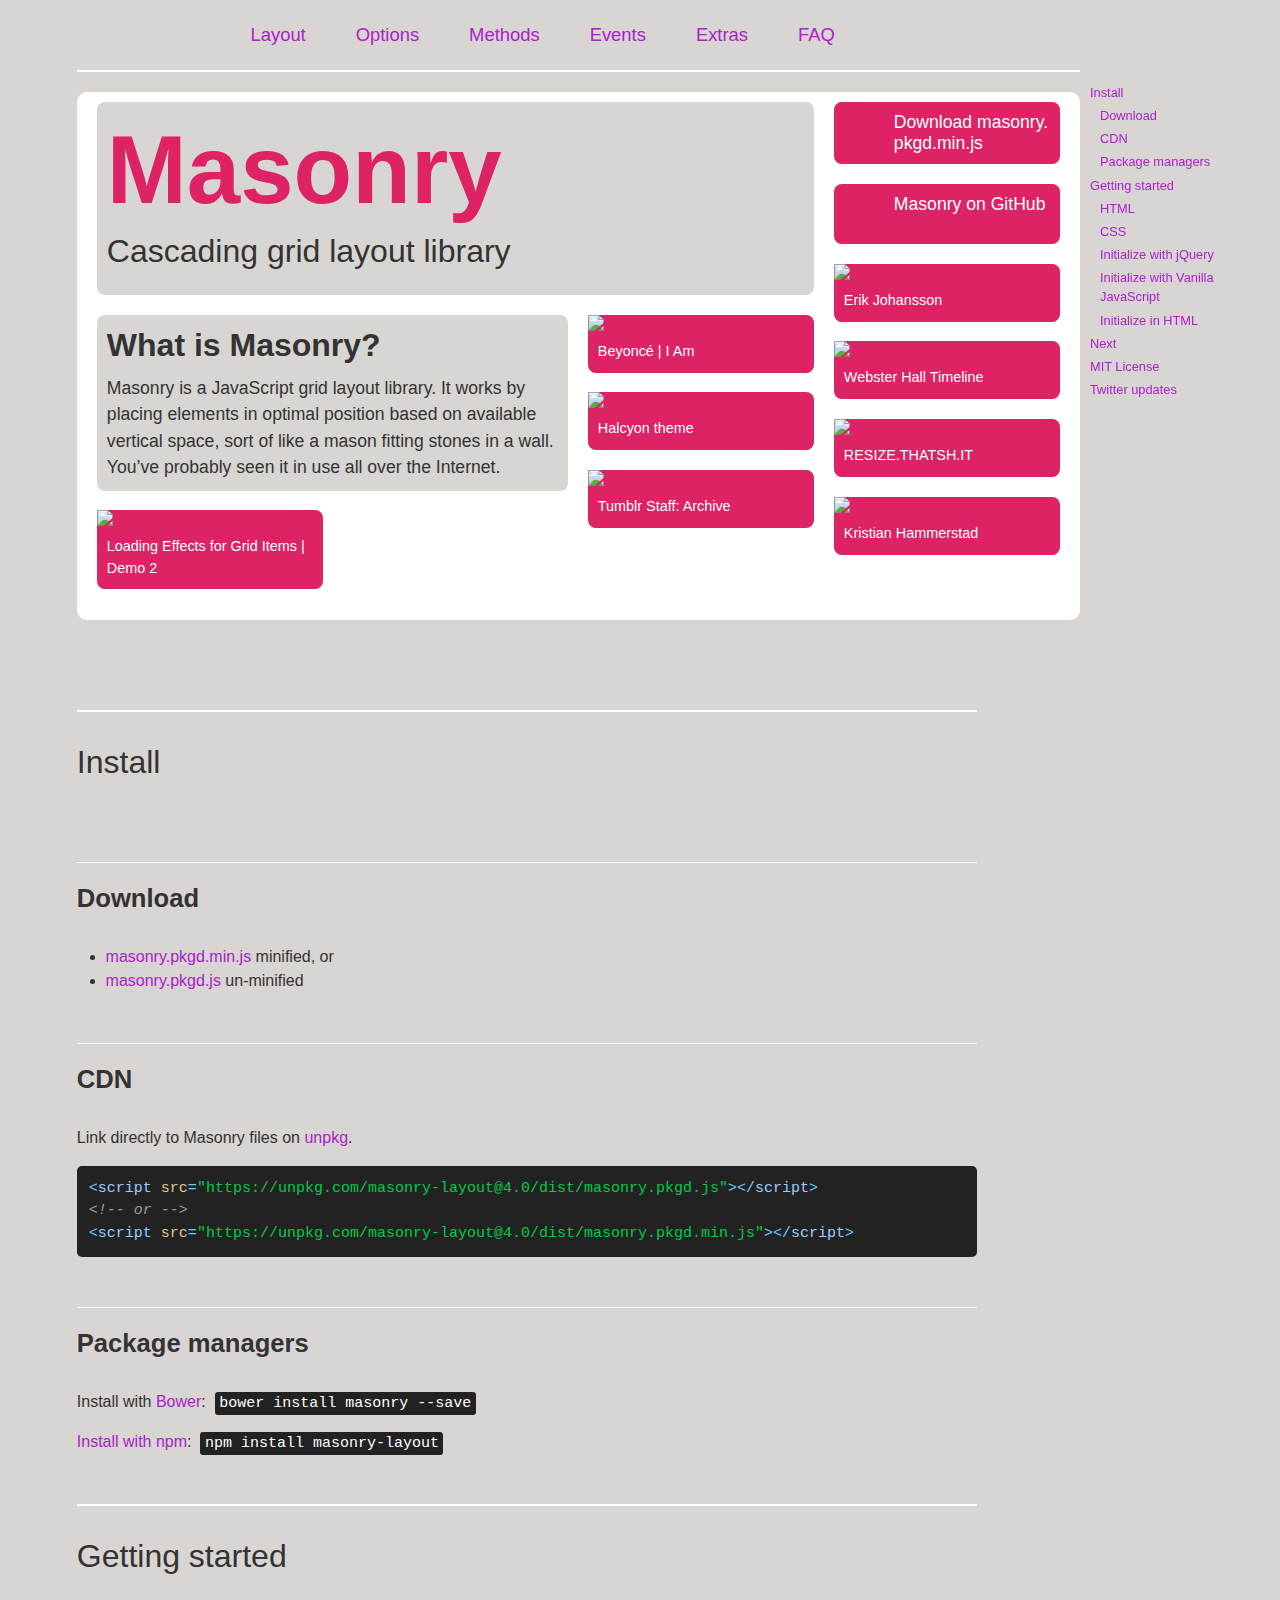
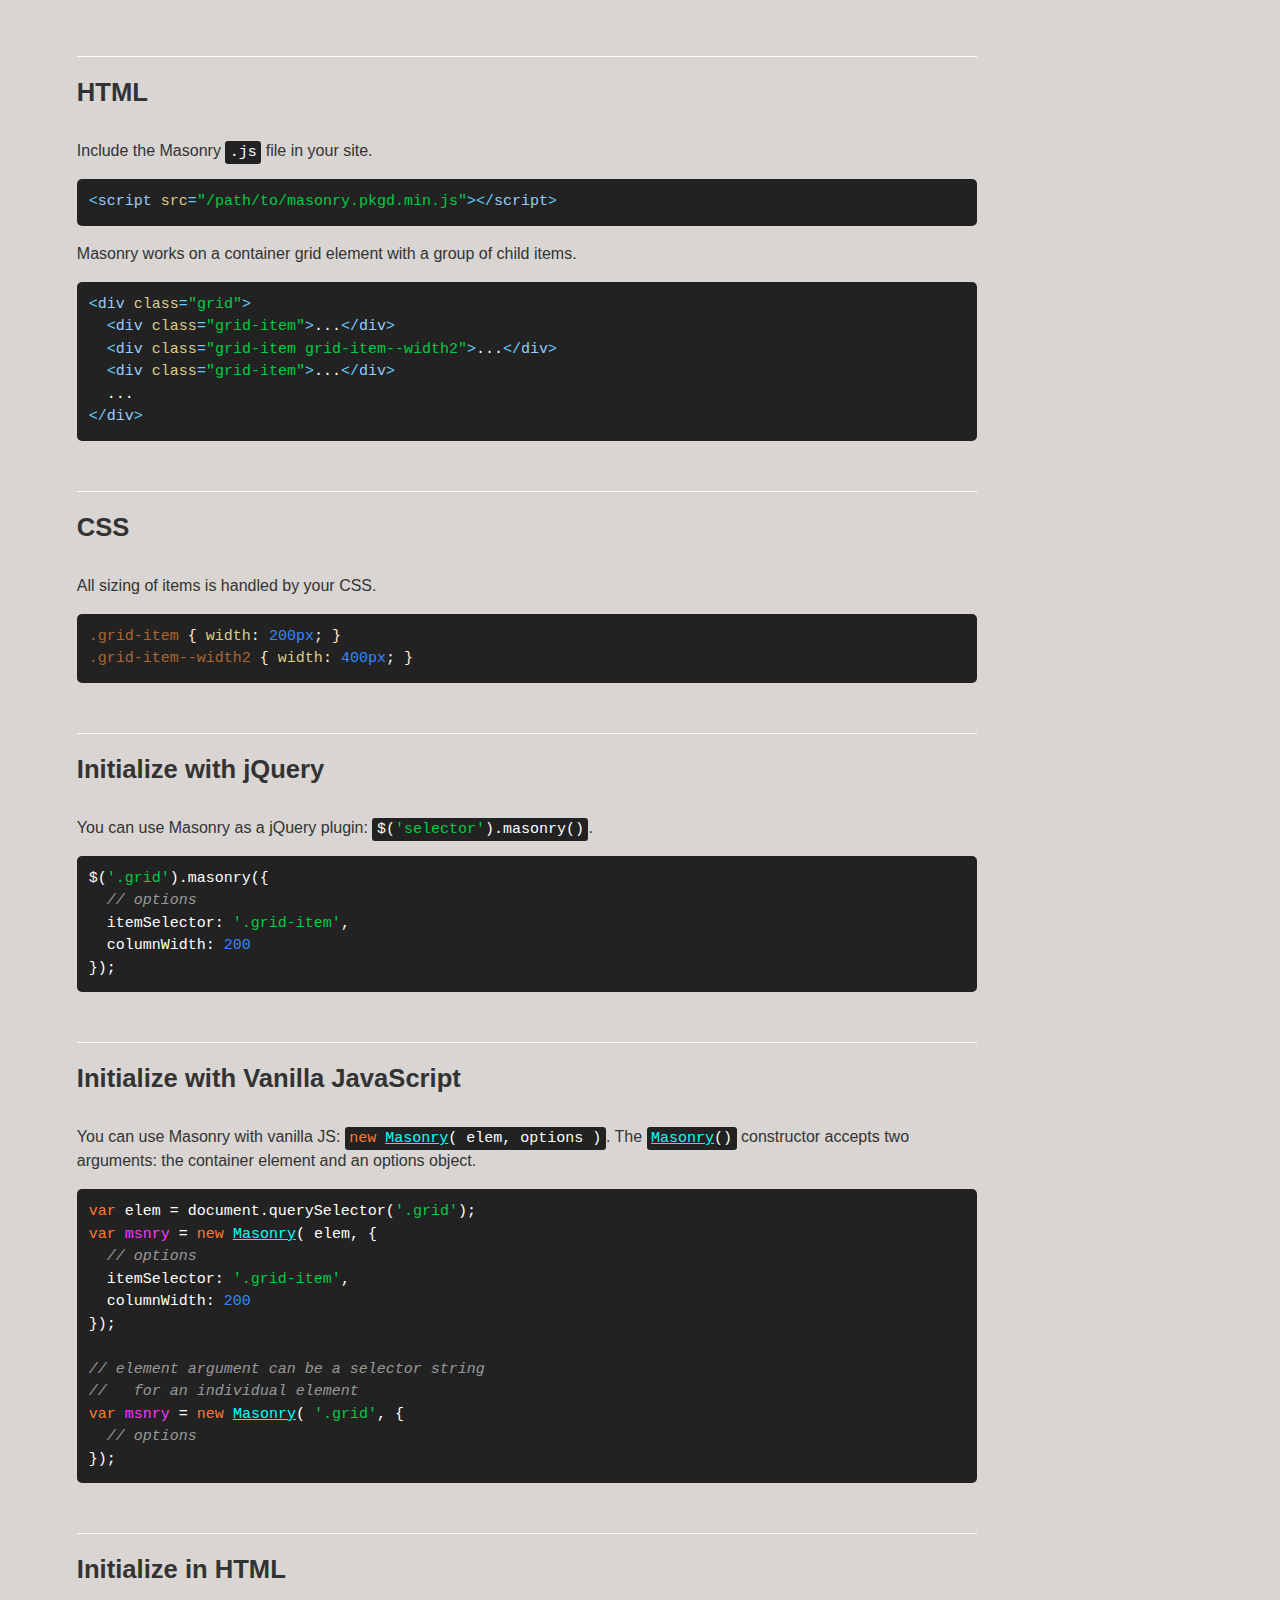
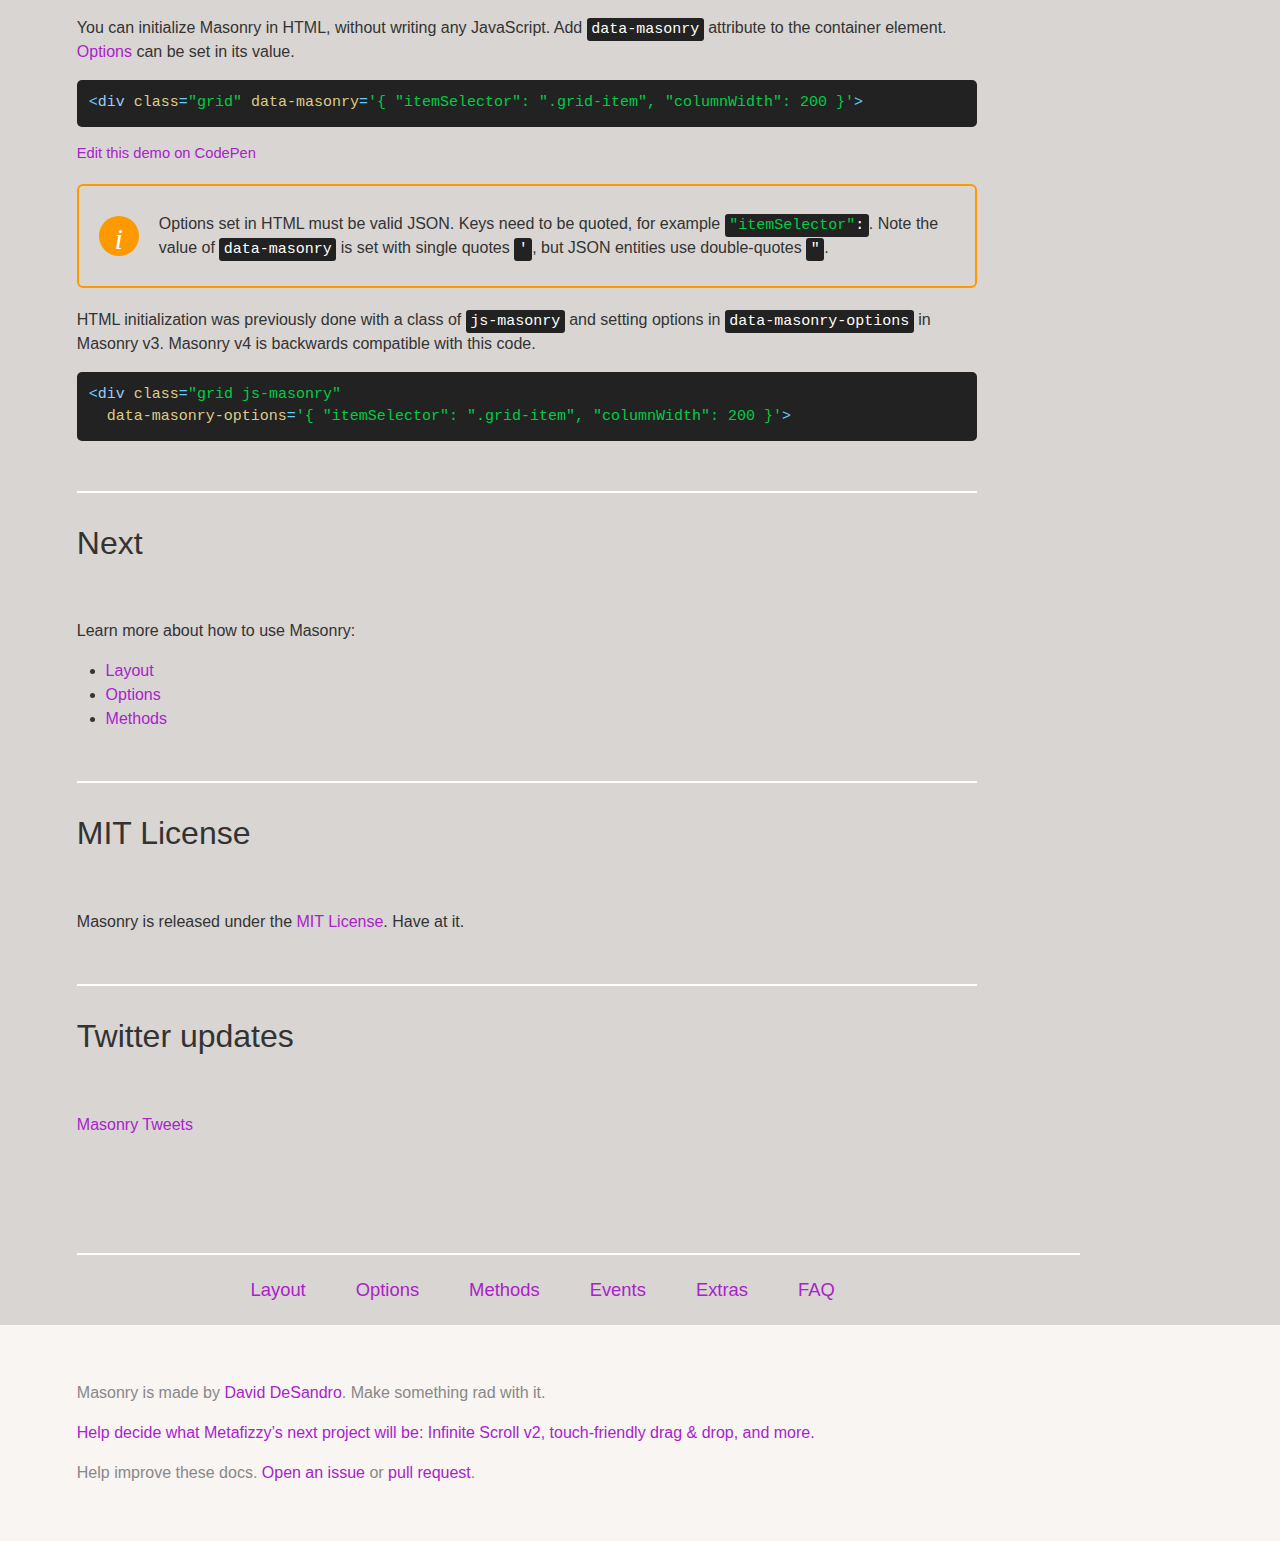
==== commit e8e934a3: "Replace npmcdn.com with unpkg.com" ====
--- a/masonry-docs/masonry-docs/index.html
+++ b/masonry-docs/masonry-docs/index.html
@@ -109,11 +109,11 @@
 
 <h3 id="cdn">CDN</h3>
 
-<p>Link directly to Masonry files on <a href="https://npmcdn.com">npmcdn</a>.</p>
-
-<pre><code class="html"><span class="tag">&lt;<span class="title">script</span> <span class="attribute">src</span>=<span class="value">&quot;https://npmcdn.com/masonry-layout@4.0/dist/masonry.pkgd.js&quot;</span>&gt;</span><span class="undefined"></span><span class="tag">&lt;/<span class="title">script</span>&gt;</span>
+<p>Link directly to Masonry files on <a href="https://unpkg.com">unpkg</a>.</p>
+
+<pre><code class="html"><span class="tag">&lt;<span class="title">script</span> <span class="attribute">src</span>=<span class="value">&quot;https://unpkg.com/masonry-layout@4.0/dist/masonry.pkgd.js&quot;</span>&gt;</span><span class="undefined"></span><span class="tag">&lt;/<span class="title">script</span>&gt;</span>
 <span class="comment">&lt;!-- or --&gt;</span>
-<span class="tag">&lt;<span class="title">script</span> <span class="attribute">src</span>=<span class="value">&quot;https://npmcdn.com/masonry-layout@4.0/dist/masonry.pkgd.min.js&quot;</span>&gt;</span><span class="undefined"></span><span class="tag">&lt;/<span class="title">script</span>&gt;</span>
+<span class="tag">&lt;<span class="title">script</span> <span class="attribute">src</span>=<span class="value">&quot;https://unpkg.com/masonry-layout@4.0/dist/masonry.pkgd.min.js&quot;</span>&gt;</span><span class="undefined"></span><span class="tag">&lt;/<span class="title">script</span>&gt;</span>
 </code></pre>
 
 
